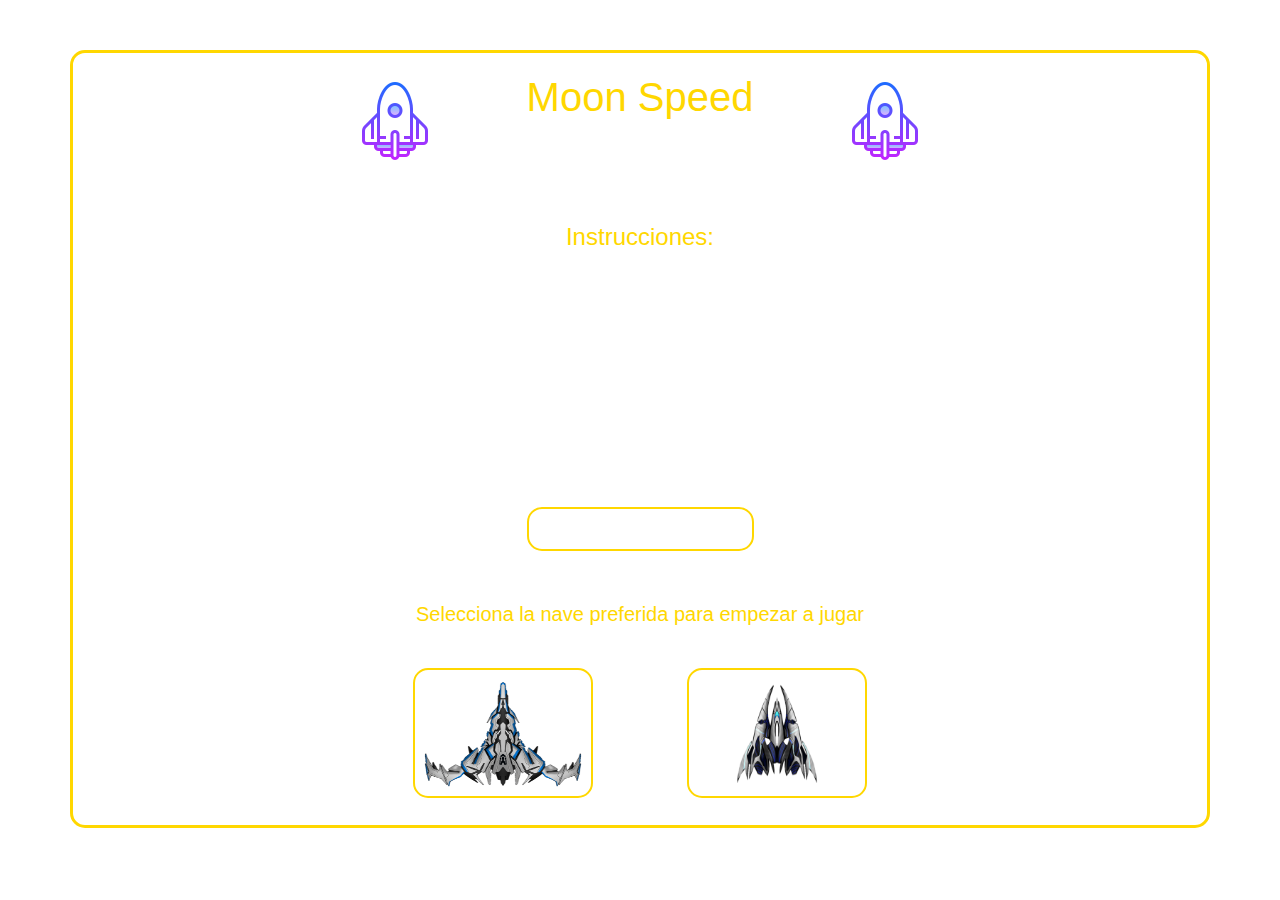
==== index.html @ a40c3e68 "Update index.html" ====
<!DOCTYPE html>
<html lang="es">
  <head>
    <meta charset="UTF-8">
    <meta name="viewport"
      content="width=device-width,
       initial-scale=1.0">
    <title>MoonSpeedGS</title>
    <link rel="icon" href="img/favicon.ico" type="image/ico">
    <link rel="stylesheet" href="css/estilos.css">
    <link rel="stylesheet" href="css/bootstrap.css">
   
  </head>
  <body>
     <audio id="fondo" controls>
        <source type="audio/mp3" src="music/musicaFondo.mp3">
     </audio>
     <audio id="thanks" controls>
        <source type="audio/mp3" src="music/thanks.mp3">
     </audio>
     <audio id="murio" controls>
        <source type="audio/mp3" src="music/gameover.mp3">
     </audio>
    <!-- ****************División del modal para mostrar cuando se termina el juego*****************************--> 
    <div id="mensaje" class="dialog-overlay" style=" display:run-in;">
        <div class="dialog-card" style=";padding:0px;border:3px gold solid;background: transparent">
            <div class="col-lg-12 col-md-12 col-sm-12" style="background:transparent;padding-top:5px;border-radius:14px 14px 0px 0px;border-bottom:3px solid gold;text-align: center">
            <strong><h2 style="margin:10px 10px 10px 10px;padding-bottom:10px;color:gold;font-size:30px;text-align: center ">GAME OVER</h2></strong>
            </div>
            <div class="dialog-info" style="padding: 25px 30px;">
                <center><h5 style="color:white;" id="mensajeMuerte"></h5>
                
                <div class="row justify-content-center" style="text-align:center">
                    <div class="col-lg-12 col-md-12 col-sm-12" style="text-align: center;margin-bottom: 0px">
                        <h6 style="color:gold;" style="margin-bottom: 0px">Astronautas salvados</h6>
                    </div>
                    <div class="col-lg-12 col-md-12 col-sm-12" style="text-align: center">
                        <h1 style="color:gold;" id="mensajePuntuacion"></h1>
                    </div><br>
                    <div class="col-lg-12 col-md-12 col-sm-12" style="text-align: center">
                        <h6 style="color:white;">Para volver a jugar selecciona la nave que deseas</h6>
                    </div>
                    <div class="col-lg-6 col-md-12 col-sm-12" style="text-align: center">
                        <input type="image" onclick="comenzarJuego('img/naveP.png');" src="img/naveP.png" height="130px !important" width="180px !important" style="border: 2px solid gold; border-radius: 15px; padding: 8px;margin-top: 15px"/>
                    </div><br>
                    <div class="col-lg-6 col-md-12 col-sm-12" style="text-align: center">
                        <input type="image" onclick="comenzarJuego('img/naveP2.png');" src="img/naveP2.png" height="130px !important" width="180px !important" style="border: 2px solid gold; border-radius: 15px; padding: 8px;margin-top: 15px"/>
                    </div>

                </div>
                </center>
            </div>
        </div>
    </div>
     <!-- *********************Termina división del modal**********************************--> 
      
     <!-- ****************División de las instrucciones al empezar el juego*****************************--> 
  	<section class="features_area" id="features_counter"  style="display: block">
		<div class="container" style="margin:50px auto">
          <div class="row counter_wrapper" style="background:transparent;border-radius:15px;border: 3px solid gold">
            <div class="col-md-12 col-md-offset-3" >
                <div class="panel panel-login">
                    <div class="panel-heading" style="padding:20px">
                        <div class="panel-body">
                            <div class="row justify-content-center">
                                <div class="col-lg-12">
                                    <div class="row justify-content-center" style="text-align:center">
                                        <div class="col-lg-4 col-md-3 col-sm-3" style="text-align: right">
                                            <img src="img/nave2.png" />
                                        </div>
                                        <div class="col-lg-4 col-md-5 col-sm-5">
                                            <h1 style="color:gold;text-align: center;font-family: Showcard Gothic,sans-serif">Moon Speed</h1><br>
                                        </div>
                                        <div class="col-lg-4 col-md-3 col-sm-3" style="text-align: left">
                                            <img src="img/nave2.png" />
                                        </div>
                                    </div>

                                    <p style="text-align: center; margin-bottom:0px;color: white;font-size: 20px">
                                        Bienvenidos a MoonSpeed
                                    </p><br>
                                    <h4 style="text-align: center; margin-bottom:0px;color: gold;">
                                        Instrucciones:
                                    </h4><br>
                                    <p style="text-align: center; margin-bottom:0px;color: white;font-size: 20px">
                                        Para mover la nave estan las teclas de movimiento del teclado y los botones que se muestran en la pantalla
                                    </p><br>
                                    <p style="text-align: center; margin-bottom:0px;color: white;font-size: 20px">
                                        Se incrementarán los puntos cuando salves a los astronautas que vagan por el espacio.
                                    </p><br>
                                    <p style="text-align: center; margin-bottom:0px;color: white;font-size: 20px">
                                        Se terminará el juego cuando se choque con alguna nave enemiga.
                                    </p><br>
                                    <p style="text-align: center; margin-bottom:0px;color: white;font-size: 20px">
                                        Ingrese su nombre de usuario
                                    </p><br>
                                    <div style="text-align: center">
                                        <input type="text" id="name" name="name" required="true" value="" tabindex="1" minlength="1" maxlength="10" 
                                           style="border: 2px solid gold; border-radius: 15px; padding: 8px;margin-top: 15px;background: transparent;color: gold;text-align: center"/><br>
                                    </div><br><br>
                                    <p style="text-align: center; margin-bottom:0px;color: gold;font-size: 20px">
                                        Selecciona la nave preferida para empezar a jugar
                                    </p><br>
                                    <div class="row justify-content-center" style="text-align:center">
                                        <div class="col-lg-3 col-md-6 col-sm-6" style="text-align: center">
                                        </div>
                                        <div class="col-lg-3 col-md-6 col-sm-6" style="text-align: center">
                                            <input type="image" onclick="comenzarJuego('img/naveP.png');" src="img/naveP.png" height="130px !important" width="180px !important" style="border: 2px solid gold; border-radius: 15px; padding: 8px;margin-top: 15px"/>
                                        </div><br>
                                        <div class="col-lg-3 col-md-6 col-sm-6" style="text-align: center">
                                            <input type="image" onclick="comenzarJuego('img/naveP2.png');" src="img/naveP2.png" height="130px !important" width="180px !important" style="border: 2px solid gold; border-radius: 15px; padding: 8px;margin-top: 15px"/>
                                        </div>

                                        <div class="col-lg-3 col-md-6 col-sm-6" style="text-align: center">
                                        </div>
                                        <input type="hidden" id="avanza" value="false"/>
                                    </div>
                                </div>
                            </div>
                        </div>
                    </div>
                </div>
              </div>
            </div>
        </div>
      </section>
      <!-- ****************Termina la división de las instrucciones al empezar el juego*****************************--> 
      
      <!-- ****************División donde estan los custom-elements y el píe de página*****************************--> 
      <section id="videogame"  style="display: none; ">
        <div class="container" >
            <div class="row justify-content-center" style="color: gold">
                <div class="col-lg-6 col-md-6 col-sm-6" style="text-align: center">
                    <h3>Usuario: <input type="text" disabled  id="user" style="background:transparent;border:0px solid black;color:gold;width:190px; " value=""/></h3>
                </div>
                <div class="col-lg-6 col-md-6 col-sm-6" style="text-align: center;">
                    <h3>astronauta: <input type="text" id="astronauta" disabled style="background:transparent;border:0px solid black;color:gold;width:60px; " value="0"/> </h3>
                </div><br>
            </div>
        </div>
        <div id="pie" style="text-align:center">
            <videogame-web>
            </videogame-web>
            <br><br>
            <footer >
              &copy; 2021
              Angel Isaac Garrido Sánchez.
            </footer>
        </div>
      </section>
      <!-- ****************Termino de la división donde estan los custom-elements y el píe de página*****************************--> 
      
      <!-- ****************Script en donde estan las clases principales*****************************--> 
        <script>
            //Función que me permite generar en aleatorio un número
            function aleatorio(menor, mayor) {
                return menor + Math.floor(Math.random() * (mayor - menor + 1));
            }
            
            //Función que me ayuda a determinar cuando choca una nave, se hizo función ya que todas la usaban y no era necesario crearla en cada clase
            function chocaNave(e1, e2) {
                const rE1 = e1.getBoundingClientRect();
                const rE2 = e2.getBoundingClientRect();
                
                return (rE1.right >= rE2.left &&
                        rE1.left <= rE2.right &&
                        rE1.top <= rE2.bottom &&
                        rE1.bottom >= rE2.top);
                
              }
            
            //Función del Game Over en la cual muestra el modal cuando se termina el juego
            function gameOver(){
                  var videogame = document.getElementById('videogame');
                  //videogame.style.filter = "blur(4px)";
                  var mensajeGameOver = document.getElementById('mensaje');
                  mensajeGameOver.style.display = "block";
                  
                  document.getElementById('mensajeMuerte').innerHTML = "Oh no "+user.value+" tu nave a chocado!!";
                  document.getElementById('mensajePuntuacion').innerHTML = astronauta.value;
                  
                  avanza.value='false';
                  
            }
            //Interfaz que contiene los métodos que se repiten en cada clase que hereda su método
            /** @interface */
            class SeMueve {
              muévete() {
                throw new Error("intf");
              }
              resetearN(value){
                throw new Error("intf");
              }
            }
            
            //Clase que contiene los datos de la nave principal
            /** @implements {SeMueve} */
            class NavePrincipal extends HTMLElement {
              connectedCallback() {
                this.innerHTML = "<img id='imgP' src='' height='100px !important' width='150px !important'/>";
                this.style.position = "fixed";
                this.style.fontSize = "2rem";
                this.id="con";
                this.resetearN(this);
              }
                
              resetearN(value){
                  value.x = Math.floor(window.innerWidth/2.3);
                  value.y = window.innerHeight /4.2;
                  value.style.right =`${value.x}px`;
                  value.style.bottom =`${value.y}px`;
                  
              }
                
              muévete() {
                this.x = (this.x + 30) % window.innerWidth;
                this.style.right = `${this.x}px`;
              }
                
              //Método para mover la nave hacia arriba, se creo la variable value para que tambien funcione el movimiento al hacerlo con el teclado
              asciendeNave(){
                var value = document.querySelector("nave-princi");
                if(value.y < window.innerHeight /1.3){
                   value.y = (value.y + 50) % window.innerHeight;
                   value.style.bottom = `${value.y}px`;
                    
                   if(imgP.src.includes('P2')){
                       imgP.src="img/naveP2.png";
                   }else{
                       imgP.src="img/naveP.png";
                   }
                }
              }
              //Método para mover la nave hacia abajo, se creo la variable value para que tambien funcione el movimiento al hacerlo con el teclado
              desciendeNave(){
                var value = document.querySelector("nave-princi");
                if(value.y>window.innerHeight /4.2){
                    value.y = (value.y - 50) % window.innerHeight;
                    value.style.bottom = `${value.y}px`;
                   
                    if(imgP.src.includes('P2')){
                       imgP.src="img/naveP2.png";
                    }else{
                       imgP.src="img/naveP.png";
                    }
                }
              }
              //Método para mover la nave hacia la derecha, se creo la variable value para que tambien funcione el movimiento al hacerlo con el teclado
               avanzaNave(){
                   var value = document.querySelector("nave-princi");
                   if (value.x > 1*window.innerWidth/9) {
                       value.x = (value.x - 50) % window.innerWidth;
                       value.style.right= `${value.x}px`;

                       if(imgP.src.includes('P2')){
                           imgP.src="img/naveP2De.png";
                       }else{
                           imgP.src="img/navePDe.png";
                       }
                    }
               }
               //Método para mover la nave hacia atrás, se creo la variable value para que tambien funcione el movimiento al hacerlo con el teclado
                retrocedeNave(){
                    var value = document.querySelector("nave-princi");
                    if (value.x <  4.2 * window.innerWidth / 5) {
                        value.x = (value.x + 50) % window.innerWidth;
                        value.style.right= `${value.x}px`;   
                        
                        if(imgP.src.includes('P2')){
                           imgP.src="img/naveP2Iz.png";
                        }else{
                           imgP.src="img/navePIz.png";
                        }
                    }
                }

              }
            
            //Clase que contiene los datos del astronauta que recogera la nave
            /** @implements {SeMueve} */
            class AstronautaPerdido extends HTMLElement {
              connectedCallback() {
                this.innerHTML = "<img src='img/astro.png' id='astro' height='50px !important' width='50px !important'/>";
                this.style.position = "fixed";
                this.style.fontSize = "2rem";
                this.resetearN(this);
              }
              
              resetearN(value){
                  /*value.x = aleatorio(0,Math.floor(window.innerWidth));
                  value.y = aleatorio(0,Math.floor(window.innerHeight));
                  value.style.left =`${value.x}px`;
                  value.style.top =`${value.y}px`;*/
                  value.x = aleatorio(0,1*window.innerWidth/9);
                  value.y = 50;
                  value.style.left =`${value.x}px`;
                  value.style.top =`${value.y}px`;
              }
                  
              muévete() {
                  
                 if(chocaNave(this, imgP) && avanza.value=='true'){
                     astronauta.value=parseInt(astronauta.value,10)+1; 
                     document.getElementById("thanks").play();
                     
                     //this.resetearN(document.querySelector("astro-perdido"));
                     this.x =aleatorio(0,Math.floor(window.innerWidth));
                     this.y =50;
                     this.style.left =`${this.x}px`;
                     this.style.top =`${this.y}px`;
                 }else{
                     if(avanza.value=='true'){
                       if(this.y<window.innerHeight/1.5){
                          this.x = (this.x + 2) % window.innerWidth;
                          this.y = (this.y + 2) % window.innerHeight;
                       }else{
                          this.x =aleatorio(0,Math.floor(window.innerWidth));
                          this.y =50;
                       }

                      this.style.left =
                          `${this.x}px`;
                      this.style.top =
                          `${this.y}px`;
                    }
                      
                 }
                
                
              }
            }

            //Clase que contiene los datos de la nave enemiga que es de color amarillo
            /** @implements {SeMueve} */
            class NaveEnemigaYellow extends HTMLElement {
              connectedCallback() {
                this.innerHTML = "<img src='img/enemy.png' id='movNav' height='100px !important' width='150px !important' style='transform: rotate(180deg);'/>";
                this.style.position = "fixed";
                this.style.fontSize = "2rem";
                this.resetearN(this);
              } 
                
              resetearN(value){
                  value.x = aleatorio(0,Math.floor(window.innerWidth));
                  value.y = 50;
                  value.style.left =`${value.x}px`;
                  value.style.top =`${value.y}px`;
              }
            
              muévete() {
                if (chocaNave(this, imgP) && avanza.value=='true' ) {//Si choca la nave se hace una explosión
                   if(!imgP.src.includes('media')){
                       imgP.src = "https://media.giphy.com/media/d4aVHC1HKnButuXC/giphy.gif";
                   }
                    document.getElementById("murio").play();
                     this.x =aleatorio(0,Math.floor(window.innerWidth));
                     this.y =50;
                     this.style.left = `${this.x}px`;
                     this.style.top =`${this.y}px`;
                  gameOver();
                  
                }else{
                   if(avanza.value=='true'){
                       if(this.y<window.innerHeight/1.5){
                          this.x = (this.x + 3.5) % window.innerWidth;
                          this.y = (this.y + 3.5) % window.innerHeight;
                       }else{
                          this.x =aleatorio(0,Math.floor(window.innerWidth));
                          this.y =50;
                       }

                      this.style.left = `${this.x}px`;
                      this.style.top = `${this.y}px`;
                   }
                   
                }
              }
            }
            
            //Clase que contiene los datos de la nave enemiga que es de color rojo
            /** @implements {SeMueve} */
            class NaveEnemigaRed extends HTMLElement {
              connectedCallback() {
                this.innerHTML = "<img src='img/enemy2.png' id='movNav' height='100px !important' width='150px !important'/>";
                this.style.position = "fixed";
                this.style.fontSize = "2rem";
                this.resetearN(this);
              }
              
              resetearN(value){
                  value.x = aleatorio(0,Math.floor(window.innerWidth));
                  value.y = 50;
                  value.style.left =`${value.x}px`;
                  value.style.top =`${value.y}px`;
                  
              }
                  
              muévete() {
                if (chocaNave(this, imgP) && avanza.value=='true') {
                   if(!imgP.src.includes('media')){
                     imgP.src = "https://media.giphy.com/media/d4aVHC1HKnButuXC/giphy.gif";
                   }
                    document.getElementById("murio").play();
                    this.x =aleatorio(0,Math.floor(window.innerWidth));
                    this.y =50;
                    this.style.left = `${this.x}px`;
                    this.style.top = `${this.y}px`; 
                   gameOver();
                    
                }else{
                    if(avanza.value=='true'){
                        if(this.y<window.innerHeight/1.5){
                           this.y = (this.y + 3.5) % window.innerHeight;
                           this.style.top = `${this.y}px`;
                        }else{
                            this.x =aleatorio(0,Math.floor(window.innerWidth));
                            this.y =50;
                            this.style.left = `${this.x}px`;
                            this.style.top = `${this.y}px`;
                       }
                    }
                }
              }
            }
            
          /*---------------------Controlador para la nave principal---------------------*/ 

          class ControladorNaveP extends HTMLElement {
            connectedCallback() {
                this.retrocedeNave = this.retrocedeNave.bind(this);
                this.avanzaNave = this.avanzaNave.bind(this);
                this.asciendeNave = this.asciendeNave.bind(this);
                this.desciendeNave = this.desciendeNave.bind(this);

                this.innerHTML = //se meten los bótones para mover
                    `
                      <button onclick="this.
                        parentElement.asciendeNave();"  style="margin:10px; background:transparent;border:2px gold solid;color:gold; border-radius:10px">
                        ▲
                      </button><br>
                      <button onclick="this.
                        parentElement.retrocedeNave();" style="background:transparent;border:2px gold solid;color:gold; border-radius:10px">
                        ◀
                      </button>
                      <button onclick="this.
                        parentElement.desciendeNave();"  style=" background:transparent;border:2px gold solid;color:gold; border-radius:10px">
                        ▼
                      </button>
                      <button onclick="this.
                        parentElement.avanzaNave();"  style="background:transparent;border:2px gold solid;color:gold; border-radius:10px">
                        ▶
                      </button>

                    `;
              this.naveP = new NavePrincipal();
              this.astronaP = new AstronautaPerdido();
              this.enemigas =
                [new NaveEnemigaRed(),
                new NaveEnemigaYellow(),
                new NaveEnemigaRed(),
                new NaveEnemigaYellow(),
                new AstronautaPerdido()
                ];
                
              this.append(this.naveP);
                
              for (let nav of this.enemigas) {
                setInterval(function(){
                   nav.muévete();
                },30);
                this.append(nav);
              }

           }
               
              retrocedeNave() {
                this.naveP.retrocedeNave();
              }
              avanzaNave() {
                this.naveP.avanzaNave();
              }
               asciendeNave() {
               this.naveP.asciendeNave();
              }
               desciendeNave() {
                this.naveP.desciendeNave();
              }
              
              

          }
            
          //Se definen las clases creadas anteriormente    
          customElements.define("nave-princi", NavePrincipal);
          customElements.define("astro-perdido", AstronautaPerdido);
          customElements.define("nave-yellow", NaveEnemigaYellow);  
          customElements.define("nave-red", NaveEnemigaRed);
          customElements.define("videogame-web",ControladorNaveP);
      </script>
      <!-- *************Termina el script en donde estan las clases principales*******************--> 
      
      <!-- ****************Este script sirve para la funcionalidad de la página***********************--> 
      <script>
        pie.style=`margin-top:${2.7* window.innerHeight / 4.1}px;text-align: center; font-size:23px;color:white`;
        
        //Método para que se pueda mover mediante el teclado
        document.addEventListener('keydown', mover);
        function mover(e){
            var naveP = new NavePrincipal();
            if(e.keyCode == '39'){//derecha
               if(avanza.value=='true'){
                  naveP.avanzaNave();
               }
            }
            if(e.keyCode == '37'){//Izquierda
               if(avanza.value=='true'){
                  naveP.retrocedeNave();
               }
            }
            if(e.keyCode == '38'){//arriba
               if(avanza.value=='true'){
                  naveP.asciendeNave();
               }
            }
            if(e.keyCode == '40'){//abajo
               if(avanza.value=='true'){
                  naveP.desciendeNave();
               }
            }
         }
        //Función asignar la nave que escogio el usuario y para comenzar el juego
        function comenzarJuego(srcNave){
            var name = document.getElementById('name');
            document.getElementById("fondo").play();
            if(name.value != ''){
                avanza.value='true';
                astronauta.value="0";
                
                var mensajeGameOver = document.getElementById('mensaje');
                mensajeGameOver.style.display = "none";
                
                var im = document.getElementById('imgP');
                im.src = srcNave;
                
                var user = document.getElementById('user');
                user.value = name.value;
                
                var instrucciones = document.getElementById('features_counter');
                instrucciones.style.display = "none";
                
                var videogame = document.getElementById('videogame');
                videogame.style.display = "block";
                //videogame.style.filter = "blur(0px)";
                
                var nR=new NaveEnemigaRed();
                nR.resetearN(document.querySelector("nave-red"));
                
                var nY=new NaveEnemigaYellow();
                nY.resetearN(document.querySelector("nave-yellow"));
                
                var nP=new NavePrincipal();
                nP.resetearN(document.querySelector("nave-princi"));
                
                var as=new AstronautaPerdido();
                nY.resetearN(document.querySelector("astro-perdido"));
            }else{
                window.alert('Error, por favor ingrese un nombre');
            }
            
        }
      </script>
     <!-- ****************Termina el script para la funcionalidad de la página***********************-->  
    <script src="https://ajax.googleapis.com/ajax/libs/jquery/2.1.3/jquery.min.js"></script>
    <script src="js/bootstrap.min.js"></script>
  </body>
</html>
---- css/estilos.css ----
body {
    color: white;
    background-image:

    url(https://media.giphy.com/media/RHIKETUlUINYvV7CAO/giphy.gif);

    background-repeat: no-repeat;

    background-position-x:
      center;

    background-position-y:
      center;

    background-attachment:
      fixed;

    -webkit-background-size: cover;
    -moz-background-size: cover;
    -o-background-size: cover;
    background-size: cover;
  }
  .sprite {
    position: fixed;
    font-size: 3rem;
  }

  h1 {
    color: yellow;
  }
  a {
    color: yellow;
  }

*{
    box-sizing: border-box;
    font-family: Showcard Gothic,sans-serif;
}
body, input, textarea, a {font-family: Showcard Gothic,sans-serif}
body {margin: 0}
.vista {
  display: grid;
  grid-template-columns: auto;
  grid-template-rows: auto auto auto;
  grid-template-areas: 
    "header"
    "main"
    "footer";
}
@media (min-width: 370px) {
  .vista {
    grid-template-columns: auto 370px auto;
    grid-template-rows: auto auto auto;
    grid-template-areas: 
      "header header header"
      "  .     main    ."
      "  .    footer   .";
  }  
}

/*-----------Estilos para el cuadro de dialogo------------*/
/* cuadro de dialogo : http://www.bloguero-ec.com */

/* bg oscuro tras el cuadro */

.dialog-overlay{
    display: none;
    position: fixed;
    top:0;
    left:0;

    width: 100%;
    height: 100%;
    background-color: rgba(0,0,0,0.7);
    

    z-index: 10;
    
}

/* tema del cuadro */

.dialog-card{
    box-sizing: border-box;
    width: 500px;
    position: absolute;
    left: 50%;
    margin-left: -285px;
    top: 10%;

    font: bold 14px sans-serif;

    border-radius: 15px;
    background-color:  #ffffff;
    box-shadow: 1px 2px 4px 0 rgba(0, 0, 0, 0.12);
    padding: 45px 50px;
}

.dialog-card .dialog-question-sign{
    float: left;
    width: 68px;
    height: 68px;
    border-radius: 50%;
    color:  #ffffff;
    text-align: center;
    line-height: 68px;
    font-size: 40px;
    margin-right: 50px;
    background-color:  #b4d8f3;
}

.dialog-card .dialog-info{
    float: center;
    max-width: 500px;
}

.dialog-card h5{	/* titulo */
    color:  #383c3e;
    font-size: 24px;
    margin: 5px 0 30px;
}

.dialog-card p{		/* texto */
    color:  #595d60;
    font-weight: normal;
    line-height: 21px;

    margin: 30px 0;
}

.dialog-card .dialog-confirm-button,
.dialog-card .dialog-reject-button{
    font-weight: inherit;
    box-sizing: border-box;
    color: #ffffff;
    box-shadow: 0 1px 1px 0 rgba(0, 0, 0, 0.12);
    padding: 12px 40px;
    border: 0;
    cursor: pointer;
    outline: 0;
}
.dialog-confirm-button,
 .dialog-reject-button{
    font-weight: inherit;
    box-sizing: border-box;
    color: #ffffff;
    box-shadow: 0 1px 1px 0 rgba(0, 0, 0, 0.12);
    padding: 12px 40px;
    border: 0;
    cursor: pointer;
    outline: 0;
}

.dialog-card .dialog-confirm-button{
    background-color:  #be0404;/*#045881*/
    border-radius: 15px;
    margin-right: 12px;
    border: 1px solid black;
}
.dialog-confirm-button{
    background-color:  #be0404;
    margin-right: 12px;
    border-radius: 15px;
    border: 1px solid black;
}

.dialog-card .dialog-reject-button{
    background-color:  white;
    border-radius: 15px;
    border: 1px solid black;
     
}.dialog-reject-button{
    background-color:  white;
    border-radius: 15px;
    border: 1px solid black;
    
}

.dialog-card button:hover{
    opacity:0.96;
}

.dialog-card button:active{
    position:relative;
    bottom:-1px;
}

.botonAceptar{
    width:100px;height:43px;
}
.btnOpcIz{
    background: -webkit-linear-gradient(90deg, #ad1419 0%,  #dc0108 100%);
    background: -moz-linear-gradient(90deg, #ad1419 0%,  #dc0108 100%);
    background: -ms-linear-gradient(90deg, #ad1419 0%,  #dc0108 100%);
    background: -o-linear-gradient(90deg, #ad1419 0%,  #dc0108 100%);
    /*background: linear-gradient(180deg, #777777 0%,  #ff8000 100%); */
    background: linear-gradient(90deg, #ad1419 0%,  #dc0108 100%);
    border-radius:0px 0px 0px 16px;
}
.btnOpcDe{
    background: -webkit-linear-gradient(270deg, #ad1419 0%,  #dc0108 100%);
    background: -moz-linear-gradient(270deg, #ad1419 0%,  #dc0108 100%);
    background: -ms-linear-gradient(270deg, #ad1419 0%,  #dc0108 100%);
    background: -o-linear-gradient(270deg, #ad1419 0%,  #dc0108 100%);
   /* background: linear-gradient(180deg, #777777 0%,  #00acee 100%); */
     background: linear-gradient(270deg, #ad1419 0%,  #dc0108 100%);
    border-radius:0px 0px 16px 0px;
}

/* hacemos responsive el cuadro de dialogo con estas lineas */


@media (max-width: 600px) {
    
    .botonAceptar{
        width:85px;height:40px;
    }
    .btnOpcIz{ 
        border-radius:0px;
        background: -webkit-linear-gradient(90deg, #ad1419 0%,  #dc0108 100%);
        background: -moz-linear-gradient(90deg, #ad1419 0%,  #dc0108 100%);
        background: -ms-linear-gradient(90deg, #ad1419 0%,  #dc0108 100%);
        background: -o-linear-gradient(90deg, #ad1419 0%,  #dc0108 100%);
        /*background: linear-gradient(180deg, #777777 0%,  #ff8000 100%); */
        background: linear-gradient(180deg, #ad1419 0%,  #dc0108 100%);
    }
    .btnOpcDe{
        border-radius:0px 0px 16px 16px;
         background: -webkit-linear-gradient(270deg, #ad1419 0%,  #dc0108 100%);
        background: -moz-linear-gradient(270deg, #ad1419 0%,  #dc0108 100%);
        background: -ms-linear-gradient(270deg, #ad1419 0%,  #dc0108 100%);
        background: -o-linear-gradient(270deg, #ad1419 0%,  #dc0108 100%);
       /* background: linear-gradient(180deg, #777777 0%,  #00acee 100%); */
         background: linear-gradient(0deg, #ad1419 0%,  #dc0108 100%);
    }
    

    .dialog-card{
        width: 350px;
        margin-left: -175px;
        margin-top: -200px;
        text-align: center;

        padding: 45px 50px;
    }

    .dialog-card .dialog-question-sign{
        margin: 0 auto 25px;
    }

    .dialog-card .dialog-question-sign,
    .dialog-card .dialog-info{
        float: none;
    }

    .dialog-card p{
        text-align: left;
    }

    .dialog-card .dialog-confirm-button{
        float: center;
    }

    .dialog-card .dialog-reject-button{
        float: center;
    }
}


@media (max-width: 400px) {
    
    .btnOpcIz{ 
        border-radius:0px;
        background: -webkit-linear-gradient(90deg, #ad1419 0%,  #dc0108 100%);
        background: -moz-linear-gradient(90deg, #ad1419 0%,  #dc0108 100%);
        background: -ms-linear-gradient(90deg, #ad1419 0%,  #dc0108 100%);
        background: -o-linear-gradient(90deg, #ad1419 0%,  #dc0108 100%);
        /*background: linear-gradient(180deg, #777777 0%,  #ff8000 100%); */
        background: linear-gradient(180deg, #ad1419 0%,  #dc0108 100%);
    }
    .btnOpcDe{
        border-radius:0px 0px 16px 16px;
         background: -webkit-linear-gradient(270deg, #ad1419 0%,  #dc0108 100%);
        background: -moz-linear-gradient(270deg, #ad1419 0%,  #dc0108 100%);
        background: -ms-linear-gradient(270deg, #ad1419 0%,  #dc0108 100%);
        background: -o-linear-gradient(270deg, #ad1419 0%,  #dc0108 100%);
       /* background: linear-gradient(180deg, #777777 0%,  #00acee 100%); */
         background: linear-gradient(0deg, #ad1419 0%,  #dc0108 100%);
    }
    
    .botonAceptar{
        width:83px;height:43px;
    }

    .dialog-card{
        width: 250px;
        margin-left: -125px;

        padding: 25px 30px;
    }

    .dialog-card .dialog-confirm-button,
    .dialog-card .dialog-reject-button{
        padding: 12px 32px;
    }

}

audio{
display: none
}
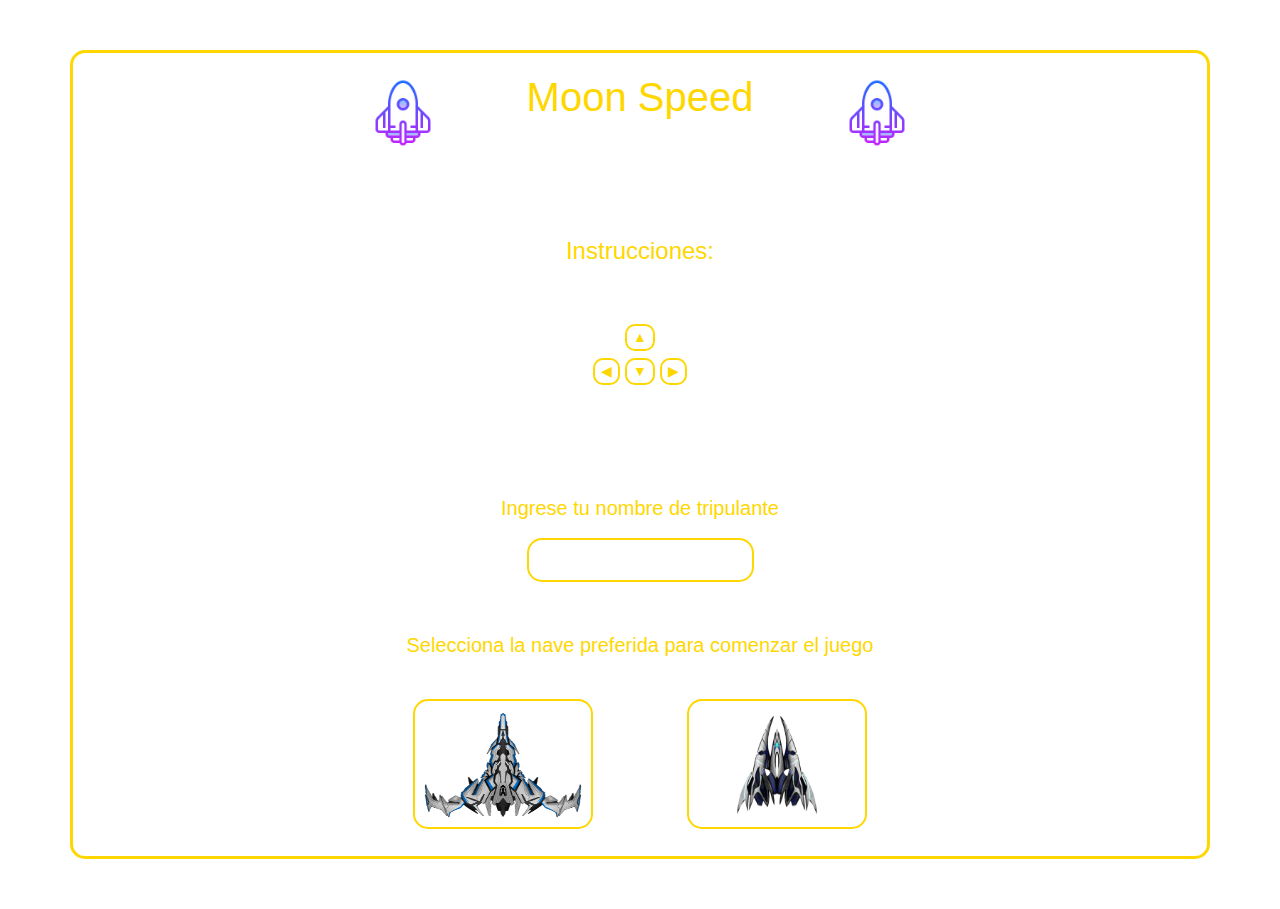
==== commit f23ae811: "Update index.html" ====
--- a/index.html
+++ b/index.html
@@ -32,7 +32,7 @@
                 
                 <div class="row justify-content-center" style="text-align:center">
                     <div class="col-lg-12 col-md-12 col-sm-12" style="text-align: center;margin-bottom: 0px">
-                        <h6 style="color:gold;" style="margin-bottom: 0px">Astronautas salvados</h6>
+                        <h5 style="color:gold;" style="margin-bottom: 0px">Astronautas salvados</h5>
                     </div>
                     <div class="col-lg-12 col-md-12 col-sm-12" style="text-align: center">
                         <h1 style="color:gold;" id="mensajePuntuacion"></h1>
@@ -66,40 +66,50 @@
                                 <div class="col-lg-12">
                                     <div class="row justify-content-center" style="text-align:center">
                                         <div class="col-lg-4 col-md-3 col-sm-3" style="text-align: right">
-                                            <img src="img/nave2.png" />
+                                            <img src="img/nave2.png" height="80px" width="80px"/>
                                         </div>
                                         <div class="col-lg-4 col-md-5 col-sm-5">
                                             <h1 style="color:gold;text-align: center;font-family: Showcard Gothic,sans-serif">Moon Speed</h1><br>
                                         </div>
                                         <div class="col-lg-4 col-md-3 col-sm-3" style="text-align: left">
-                                            <img src="img/nave2.png" />
+                                            <img src="img/nave2.png" height="80px" width="80px"/>
                                         </div>
                                     </div>
 
                                     <p style="text-align: center; margin-bottom:0px;color: white;font-size: 20px">
-                                        Bienvenidos a MoonSpeed
+                                        Bienvenidos a MoonSpeed<br> ¡Tripulante necesitamos de tu ayuda para salvar a los astronautas! 
                                     </p><br>
                                     <h4 style="text-align: center; margin-bottom:0px;color: gold;">
                                         Instrucciones:
                                     </h4><br>
                                     <p style="text-align: center; margin-bottom:0px;color: white;font-size: 20px">
-                                        Para mover la nave estan las teclas de movimiento del teclado y los botones que se muestran en la pantalla
+                                        Para mover la nave estan las teclas de movimiento del teclado o los botones que se muestran en la pantalla<br>
+                                         <button disabled style="margin:3px; background:transparent;border:2px gold solid;color:gold; border-radius:10px;font-size: 14px">
+                                            ▲
+                                          </button><br>
+                                          <button disabled style="background:transparent;border:2px gold solid;color:gold; border-radius:10px;font-size: 14px">
+                                            ◀
+                                          </button>
+                                          <button disabled style=" background:transparent;border:2px gold solid;color:gold; border-radius:10px;font-size: 14px">
+                                            ▼
+                                          </button>
+                                          <button disabled style="background:transparent;border:2px gold solid;color:gold; border-radius:10px;font-size: 14px">
+                                            ▶
+                                          </button>
                                     </p><br>
                                     <p style="text-align: center; margin-bottom:0px;color: white;font-size: 20px">
-                                        Se incrementarán los puntos cuando salves a los astronautas que vagan por el espacio.
+                                        Se incrementarán los puntos cuando salves a los astronautas que vagan por el espacio
+                                        y se terminará el juego cuando choques con alguna nave enemiga.
                                     </p><br>
-                                    <p style="text-align: center; margin-bottom:0px;color: white;font-size: 20px">
-                                        Se terminará el juego cuando se choque con alguna nave enemiga.
-                                    </p><br>
-                                    <p style="text-align: center; margin-bottom:0px;color: white;font-size: 20px">
-                                        Ingrese su nombre de usuario
-                                    </p><br>
+                                    <p style="text-align: center; margin-bottom:0px;color: gold;font-size: 20px">
+                                        Ingrese tu nombre de tripulante
+                                    </p>
                                     <div style="text-align: center">
                                         <input type="text" id="name" name="name" required="true" value="" tabindex="1" minlength="1" maxlength="10" 
                                            style="border: 2px solid gold; border-radius: 15px; padding: 8px;margin-top: 15px;background: transparent;color: gold;text-align: center"/><br>
                                     </div><br><br>
                                     <p style="text-align: center; margin-bottom:0px;color: gold;font-size: 20px">
-                                        Selecciona la nave preferida para empezar a jugar
+                                        Selecciona la nave preferida para comenzar el juego
                                     </p><br>
                                     <div class="row justify-content-center" style="text-align:center">
                                         <div class="col-lg-3 col-md-6 col-sm-6" style="text-align: center">
@@ -144,7 +154,7 @@
             <br><br>
             <footer >
               &copy; 2021
-              Angel Isaac Garrido Sánchez.
+               | Moon Speed | Angel Isaac Garrido Sánchez.
             </footer>
         </div>
       </section>
@@ -205,8 +215,8 @@
               }
                 
               resetearN(value){
-                  value.x = Math.floor(window.innerWidth/2.3);
-                  value.y = window.innerHeight /4.2;
+                  value.x = Math.floor(window.innerWidth/2.1);
+                  value.y = window.innerHeight /3.6;
                   value.style.right =`${value.x}px`;
                   value.style.bottom =`${value.y}px`;
                   
@@ -234,7 +244,7 @@
               //Método para mover la nave hacia abajo, se creo la variable value para que tambien funcione el movimiento al hacerlo con el teclado
               desciendeNave(){
                 var value = document.querySelector("nave-princi");
-                if(value.y>window.innerHeight /4.2){
+                if(value.y>window.innerHeight /3.3){
                     value.y = (value.y - 50) % window.innerHeight;
                     value.style.bottom = `${value.y}px`;
                    
@@ -248,7 +258,7 @@
               //Método para mover la nave hacia la derecha, se creo la variable value para que tambien funcione el movimiento al hacerlo con el teclado
                avanzaNave(){
                    var value = document.querySelector("nave-princi");
-                   if (value.x > 1*window.innerWidth/9) {
+                   if (value.x > 0.8*window.innerWidth/9) {
                        value.x = (value.x - 50) % window.innerWidth;
                        value.style.right= `${value.x}px`;
 
@@ -310,9 +320,9 @@
                      this.style.top =`${this.y}px`;
                  }else{
                      if(avanza.value=='true'){
-                       if(this.y<window.innerHeight/1.5){
-                          this.x = (this.x + 2) % window.innerWidth;
-                          this.y = (this.y + 2) % window.innerHeight;
+                       if(this.y<window.innerHeight/1.6){
+                          this.x = (this.x + 4) % window.innerWidth;
+                          this.y = (this.y + 4) % window.innerHeight;
                        }else{
                           this.x =aleatorio(0,Math.floor(window.innerWidth));
                           this.y =50;
@@ -361,7 +371,7 @@
                   
                 }else{
                    if(avanza.value=='true'){
-                       if(this.y<window.innerHeight/1.5){
+                       if(this.y<window.innerHeight/1.6){
                           this.x = (this.x + 3.5) % window.innerWidth;
                           this.y = (this.y + 3.5) % window.innerHeight;
                        }else{
@@ -409,7 +419,7 @@
                     
                 }else{
                     if(avanza.value=='true'){
-                        if(this.y<window.innerHeight/1.5){
+                        if(this.y<window.innerHeight/1.6){
                            this.y = (this.y + 3.5) % window.innerHeight;
                            this.style.top = `${this.y}px`;
                         }else{
@@ -450,7 +460,6 @@
                         parentElement.avanzaNave();"  style="background:transparent;border:2px gold solid;color:gold; border-radius:10px">
                         ▶
                       </button>
-
                     `;
               this.naveP = new NavePrincipal();
               this.astronaP = new AstronautaPerdido();
@@ -564,7 +573,7 @@
                 var as=new AstronautaPerdido();
                 nY.resetearN(document.querySelector("astro-perdido"));
             }else{
-                window.alert('Error, por favor ingrese un nombre');
+                window.alert('Error, por favor ingrese un nombre de tripulante');
             }
             
         }
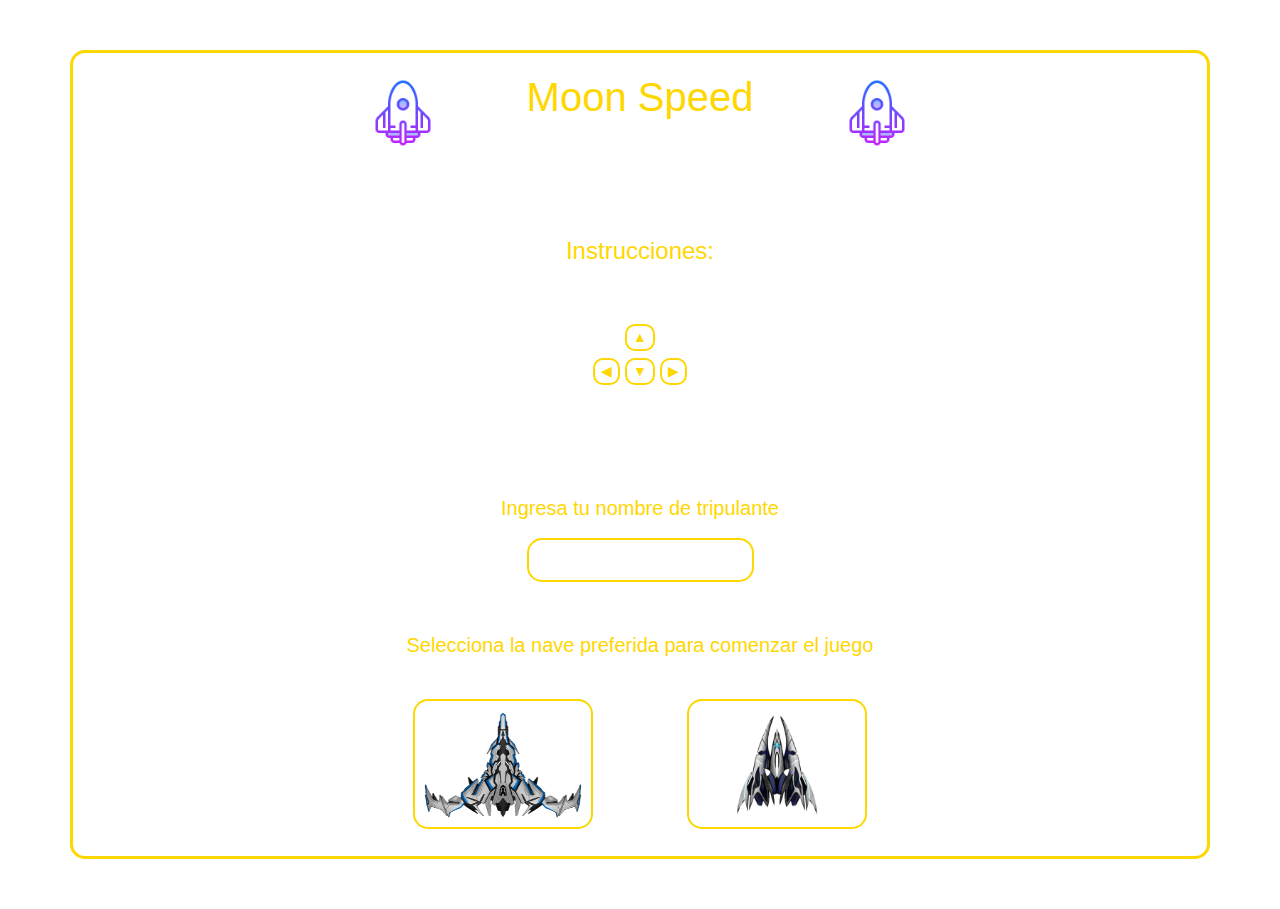
==== commit 6a2b869f: "Update index.html" ====
--- a/index.html
+++ b/index.html
@@ -99,10 +99,10 @@
                                     </p><br>
                                     <p style="text-align: center; margin-bottom:0px;color: white;font-size: 20px">
                                         Se incrementarán los puntos cuando salves a los astronautas que vagan por el espacio
-                                        y se terminará el juego cuando choques con alguna nave enemiga.
+                                        y terminará el juego cuando choques con alguna nave enemiga.
                                     </p><br>
                                     <p style="text-align: center; margin-bottom:0px;color: gold;font-size: 20px">
-                                        Ingrese tu nombre de tripulante
+                                        Ingresa tu nombre de tripulante
                                     </p>
                                     <div style="text-align: center">
                                         <input type="text" id="name" name="name" required="true" value="" tabindex="1" minlength="1" maxlength="10" 
@@ -476,7 +476,7 @@
               for (let nav of this.enemigas) {
                 setInterval(function(){
                    nav.muévete();
-                },30);
+                },27);
                 this.append(nav);
               }
 
